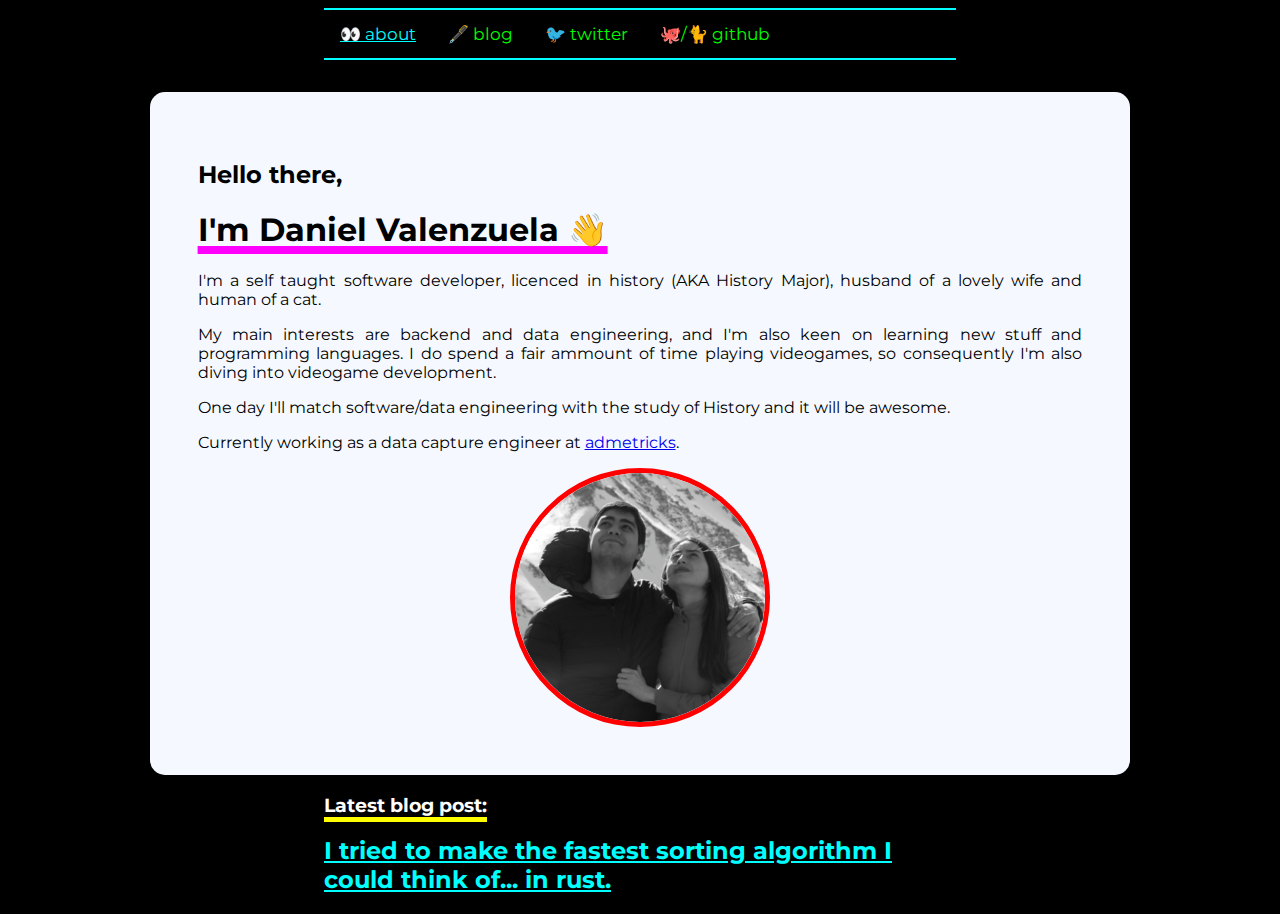
==== index.html @ 0023ec51 "first commit, TODO CLEAN" ====
<html>

<head>
    <link rel="preconnect" href="https://fonts.gstatic.com">
    <link href="https://fonts.googleapis.com/css2?family=Montserrat&display=swap" rel="stylesheet">
    <link rel="stylesheet" href="default.css">
</head>

<body>
    <div class="topnav">
        <a class="active" href="index.html">👀 about</a>
        <a href="blog/index.html">🖋️ blog</a>
        <a href="https://twitter.com/VZ96Daniel" target="blank">🐦 twitter</a>
        <a href="https://github.com/DanielVZ96" target="blank">🐙/🐈 github</a>
    </div>
    <div class="content">
        <h2 style="text-align: left;">
            Hello there,
        </h2>
        <h1 style="text-align: left;" class="underline1">
            I'm Daniel Valenzuela 👋
        </h1>
        <p style="text-align: justify;">
            I'm a self taught software developer, licenced in history (AKA History Major), husband of
            a lovely wife and human of a cat.
        </p>
        <p style="text-align: justify;">
            My main interests are backend and data engineering, and I'm also keen on learning new stuff and
            programming languages. I do spend a fair ammount of time playing videogames, so consequently I'm
            also diving into videogame development.
        </p>
        <p style="text-align: justify;">
            One day I'll match software/data engineering with the study of History and it will be awesome.
        </p>
        <p style="text-align: justify;">
        Currently working as a data capture engineer at <a href="https://www.admetricks.com">admetricks</a>.
        </p>
    <img class="circle-img" src="static/us-250x250.png">
    </div>
    <div class="posts">
        <h3 class="underline2">
            Latest blog post:
        </h3>
        <h2>
            <a class="link2" href="blog/fast_rust.html"> I tried to make the fastest sorting algorithm I could think of... in
                rust.</a>
        </h2>
    </div>
</body>

</html>
---- default.css ----
/* Colors Used:
 * BG: #f5f9ff
 * BG2: #c6c9ce
 * Text: #000000
 * Higlight: #ff0000
 * Higlight2: #00ff00
 * Higlight3: #00fffff
 * Underlines: #ff00ff
 * Underlines2: #ffff00
 * Links: #00ff00
 */

body {
  background-color: black;
  font-family: 'Montserrat', sans-serif;
}

/* Add a black background color to the top navigation */
.topnav {
  background-color: #000;
  overflow: hidden;
  border-color: cyan;
  border-width: 2px;
  border-block-style: double;
  margin: auto;
  width: 50%;
}

/* Style the links inside the navigation bar */
.topnav a {
  float: left;
  color: #00ff00;
  text-align: center;
  padding: 14px 16px;
  text-decoration: none;
  font-size: 17px;
}

/* Change the color of links on hover */
.topnav a:hover {
  background-color: #00ff00;
  color: black;
}

/* Add a color to the active/current link */
.topnav a.active {
  background-color: black;
  color: #00ffff;
  border-radius-left: 5px;
  text-decoration: underline;
}

.topnav a.active:hover {
  background-color: #00ffff;
  color: black;
  border-radius-left: 5px;
}
.content {
  border-radius: 15px;
  padding: 3em;
  margin: 3em;
  background-color: #f5f9ff;
  width: 70%;
  margin: auto;
  margin-top: 2em;
  color: black;
}

footer {
  text-align: center;
  color: white;
  bottom: 5px;
  width: 100%;
}

.posts {
  color: white;
  width: 50%;
  margin: auto;
}

.underline1 {
 text-decoration: underline;
 text-underline-offset: 5px;
 text-decoration-thickness: 0.25em;
 text-decoration-color: #ff00ff;
}

.underline2 {
 text-decoration: underline;
 text-underline-offset: 5px;
 text-decoration-thickness: 0.25em;
 text-decoration-color: #ffff00;
}
a.link1:link {
  color: blue; 
}

a.link1:visited {
  color: blue; 
}

a.link1:hover {
  text-decoration: none;
}

a.link2:link {
  color: cyan; 
}

a.link2:visited {
  color: cyan; 
}

a.link2:hover {
  text-decoration: none;
}

.post {
  border-radius: 15px;
  padding: 1em;
  margin: 1em;
  background-color: #f5f9ff;
  width: 90%;
  margin: auto;
  margin-top: 2em;
  color: black;
  line-height: 2;
}

.circle-img {
  border-radius: 50%;
  border: 5px solid #f00;
  margin: auto;
  margin-top: 5px;
  display: block;
}

.figure-img {
  display: block;
  margin: auto;
  height: 50%;
  border-radius: 5%;
}

.figure-cap {
    margin: auto;
    margin-top: 2px;
    text-align: center;
}

pre{
  font-family: Consolas, Menlo, Monaco, Lucida Console, Liberation Mono, DejaVu Sans Mono, Bitstream Vera Sans Mono, Courier New, monospace, serif;
  margin-bottom: 10px;
  overflow: auto;
  width: auto;
  padding: 5px;
  background-color: #eee;
  width: 650px!ie7;
  padding-bottom: 20px!ie7;
  max-height: 600px;
}
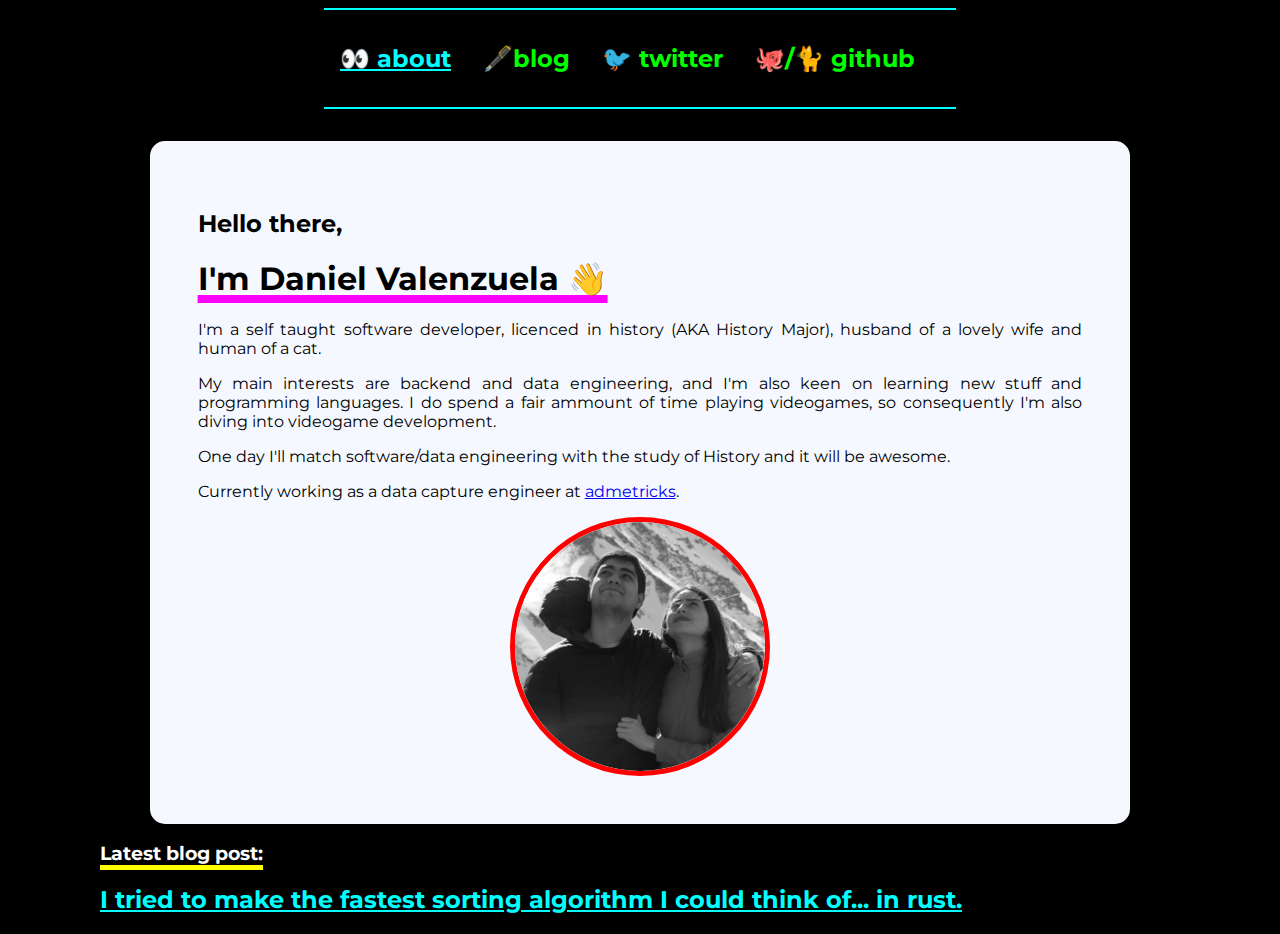
==== commit a3ac7ad5: "mobile frenly" ====
--- a/index.html
+++ b/index.html
@@ -8,10 +8,10 @@
 
 <body>
     <div class="topnav">
-        <a class="active" href="index.html">👀 about</a>
-        <a href="blog/index.html">🖋️ blog</a>
-        <a href="https://twitter.com/VZ96Daniel" target="blank">🐦 twitter</a>
-        <a href="https://github.com/DanielVZ96" target="blank">🐙/🐈 github</a>
+        <a class="active" href="index.html"><h2>👀 about</h2></a>
+        <a href="blog/index.html"><h2>🖋️blog</h2></a>
+        <a href="https://twitter.com/VZ96Daniel" target="blank"><h2>🐦 twitter</h2></a>
+        <a href="https://github.com/DanielVZ96" target="blank"><h2>🐙/🐈 github</h2></a>
     </div>
     <div class="content">
         <h2 style="text-align: left;">
--- a/default.css
+++ b/default.css
@@ -33,7 +33,6 @@
   text-align: center;
   padding: 14px 16px;
   text-decoration: none;
-  font-size: 17px;
 }
 
 /* Change the color of links on hover */
@@ -75,8 +74,9 @@
 
 .posts {
   color: white;
-  width: 50%;
-  margin: auto;
+  width: 90%;
+  margin: 0 auto;
+  max-width: 1080px;
 }
 
 .underline1 {
@@ -139,7 +139,8 @@
 .figure-img {
   display: block;
   margin: auto;
-  height: 50%;
+  width: 100%;
+  max-width: 750px;
   border-radius: 5%;
 }
 
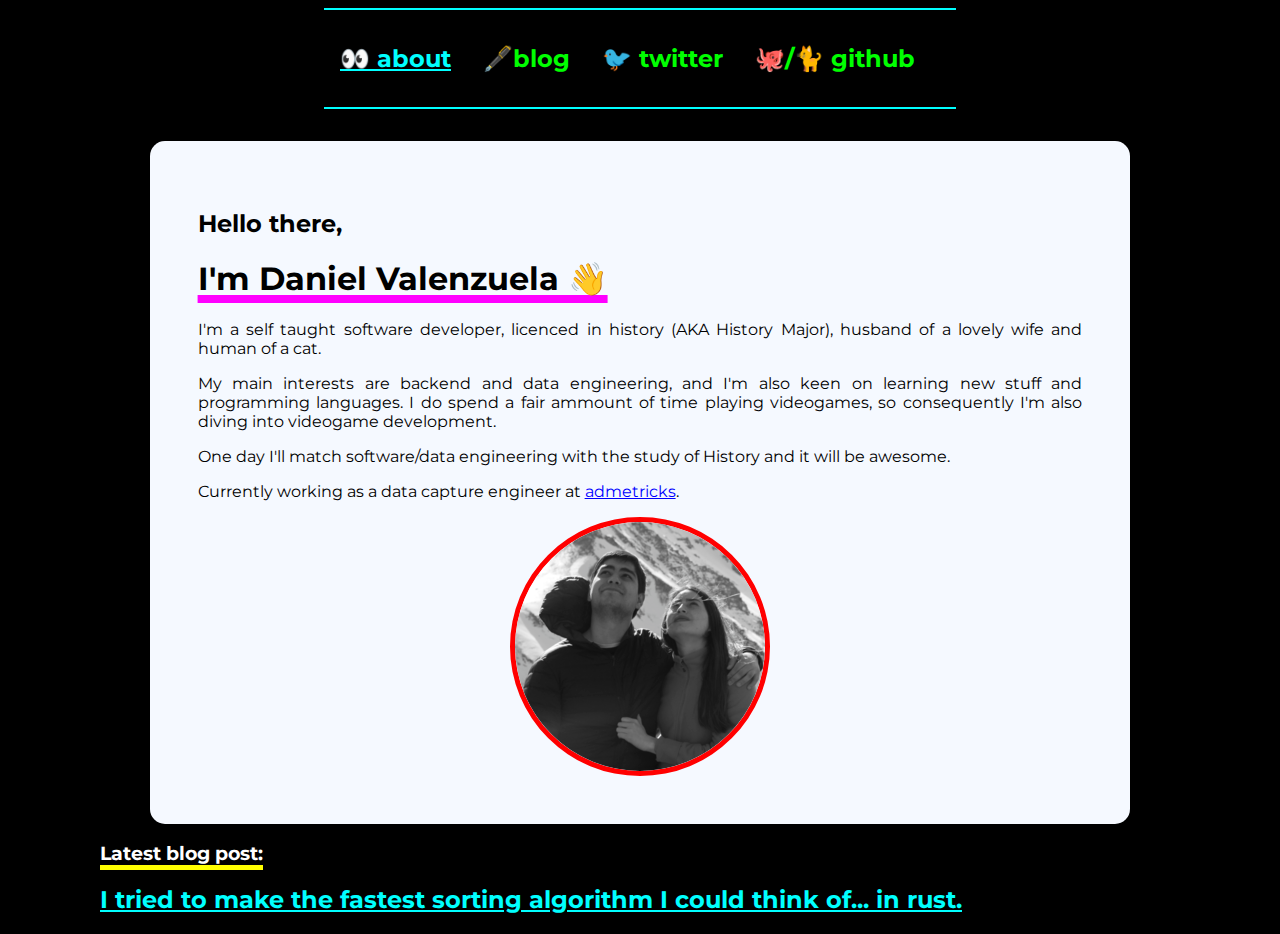
==== commit 214b3a1c: "change article name" ====
--- a/index.html
+++ b/index.html
@@ -42,7 +42,7 @@
             Latest blog post:
         </h3>
         <h2>
-            <a class="link2" href="blog/fast_rust.html"> I tried to make the fastest sorting algorithm I could think of... in
+            <a class="link2" href="blog/fast-rust.html"> I tried to make the fastest sorting algorithm I could think of... in
                 rust.</a>
         </h2>
     </div>
--- a/default.css
+++ b/default.css
@@ -13,6 +13,18 @@
 body {
   background-color: black;
   font-family: 'Montserrat', sans-serif;
+}
+
+a:link {
+  color: blue; 
+}
+
+a:visited {
+  color: blue; 
+}
+
+a:hover {
+  text-decoration: none;
 }
 
 /* Add a black background color to the top navigation */
@@ -92,17 +104,6 @@
  text-decoration-thickness: 0.25em;
  text-decoration-color: #ffff00;
 }
-a.link1:link {
-  color: blue; 
-}
-
-a.link1:visited {
-  color: blue; 
-}
-
-a.link1:hover {
-  text-decoration: none;
-}
 
 a.link2:link {
   color: cyan; 
@@ -118,7 +119,7 @@
 
 .post {
   border-radius: 15px;
-  padding: 1em;
+  padding: 2em;
   margin: 1em;
   background-color: #f5f9ff;
   width: 90%;
@@ -144,6 +145,11 @@
   border-radius: 5%;
 }
 
+.figure-img.small {
+  width: 50%;
+  float: left;
+}
+
 .figure-cap {
     margin: auto;
     margin-top: 2px;
